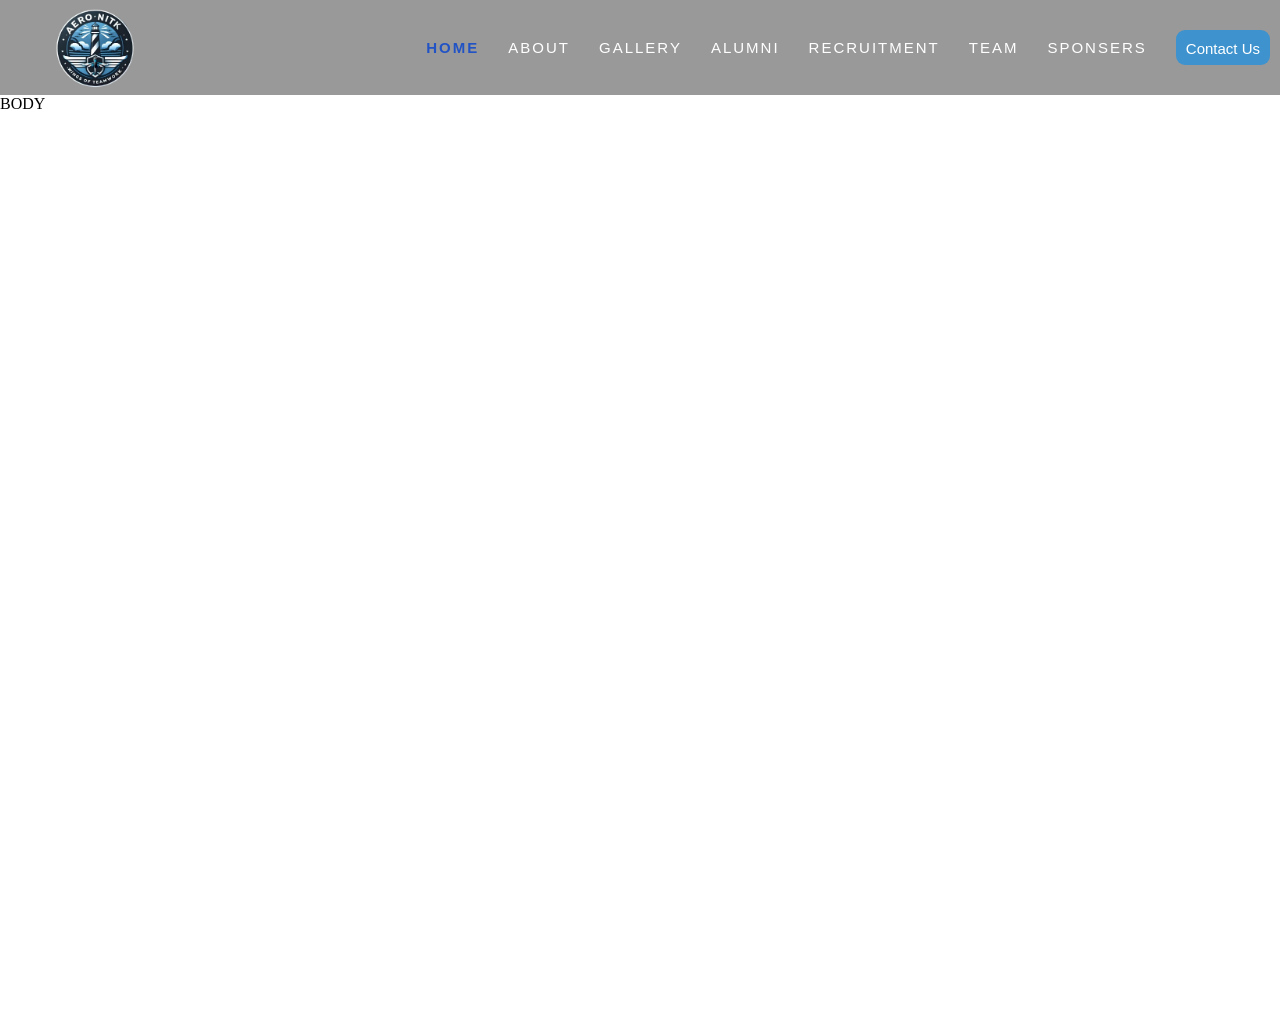
==== aeronitk.html @ bd2fbe49 "Header complete" ====
<!DOCTYPE html>
<html lang="en">
<head>
    <meta charset="UTF-8">
    <meta name="viewport" content="width=device-width, initial-scale=1.0">
    <title>Document</title>
    <link rel="stylesheet" href="CSS/aeronitk.css">
    <link rel="stylesheet" href="CSS/header.css">
</head>
<body>
    <div class="Header">
        <div class="logo"><img class="logoimg" src="Images/Aero_NITK_logo-Bzuru4kK.png" alt="Logo"></div>
        <div class="left-header">
           <a id="home">HOME</a>
           <a id="about">ABOUT</a>
           <a id="gallery">GALLERY</a>
           <a id="alumni">ALUMNI</a>
           <a id="recruitment">RECRUITMENT</a>
           <a id="team">TEAM</a>
           <a>SPONSERS</a>
           <button class="btn">Contact Us</button>
        </div>
    </div>
    BODY
    
</body>
</html>
---- CSS/aeronitk.css ----
body{
    padding-bottom: 900px;
    padding-top: 95px;
    
}
---- CSS/header.css ----
*{
    margin: 0;
    padding: 0;
}
.Header {
    display: flex;
    flex-direction: row;
    align-items: center;
    justify-content: space-between;
    background-color: #0006;
    padding:10px;
    height: 75px;
    position:fixed;
    top:0px;
    left: 0px;
    right: 0px;
}
.left-header{
    display: flex;
    flex-direction: row;
    gap: 29px;
}
.left-header a{
    font-family:sans-serif;
    font-weight: 200;
    color: white;
    letter-spacing: 2px;
    font-size: 15px;
    transition: 0.3s;
    display: flex;
    align-items: center;    
}
.left-header a:hover{
    color: #2253c5;
    
    cursor: pointer;
    
}
.logo{
    width: 100px;
    height: 100px;
    border-radius: 50%;
    margin-left: 30px;
}.logoimg{
    width: 100%;
    height: 100%;
    object-fit: contain;
}
.btn{
    background-color: #3e93ce;
    border: none;
    height: 35px;
    padding: 10px;
    color: white;
    font-size: 15px;
    font-family: sans-serif;
    font-weight: 200;
    border-radius: 9px;
}
.btn:hover{
    background-color: #2253c5;
    cursor: pointer;
}
#home{
    color: #2253c5;
    font: bold;
    font-weight: 600;
}
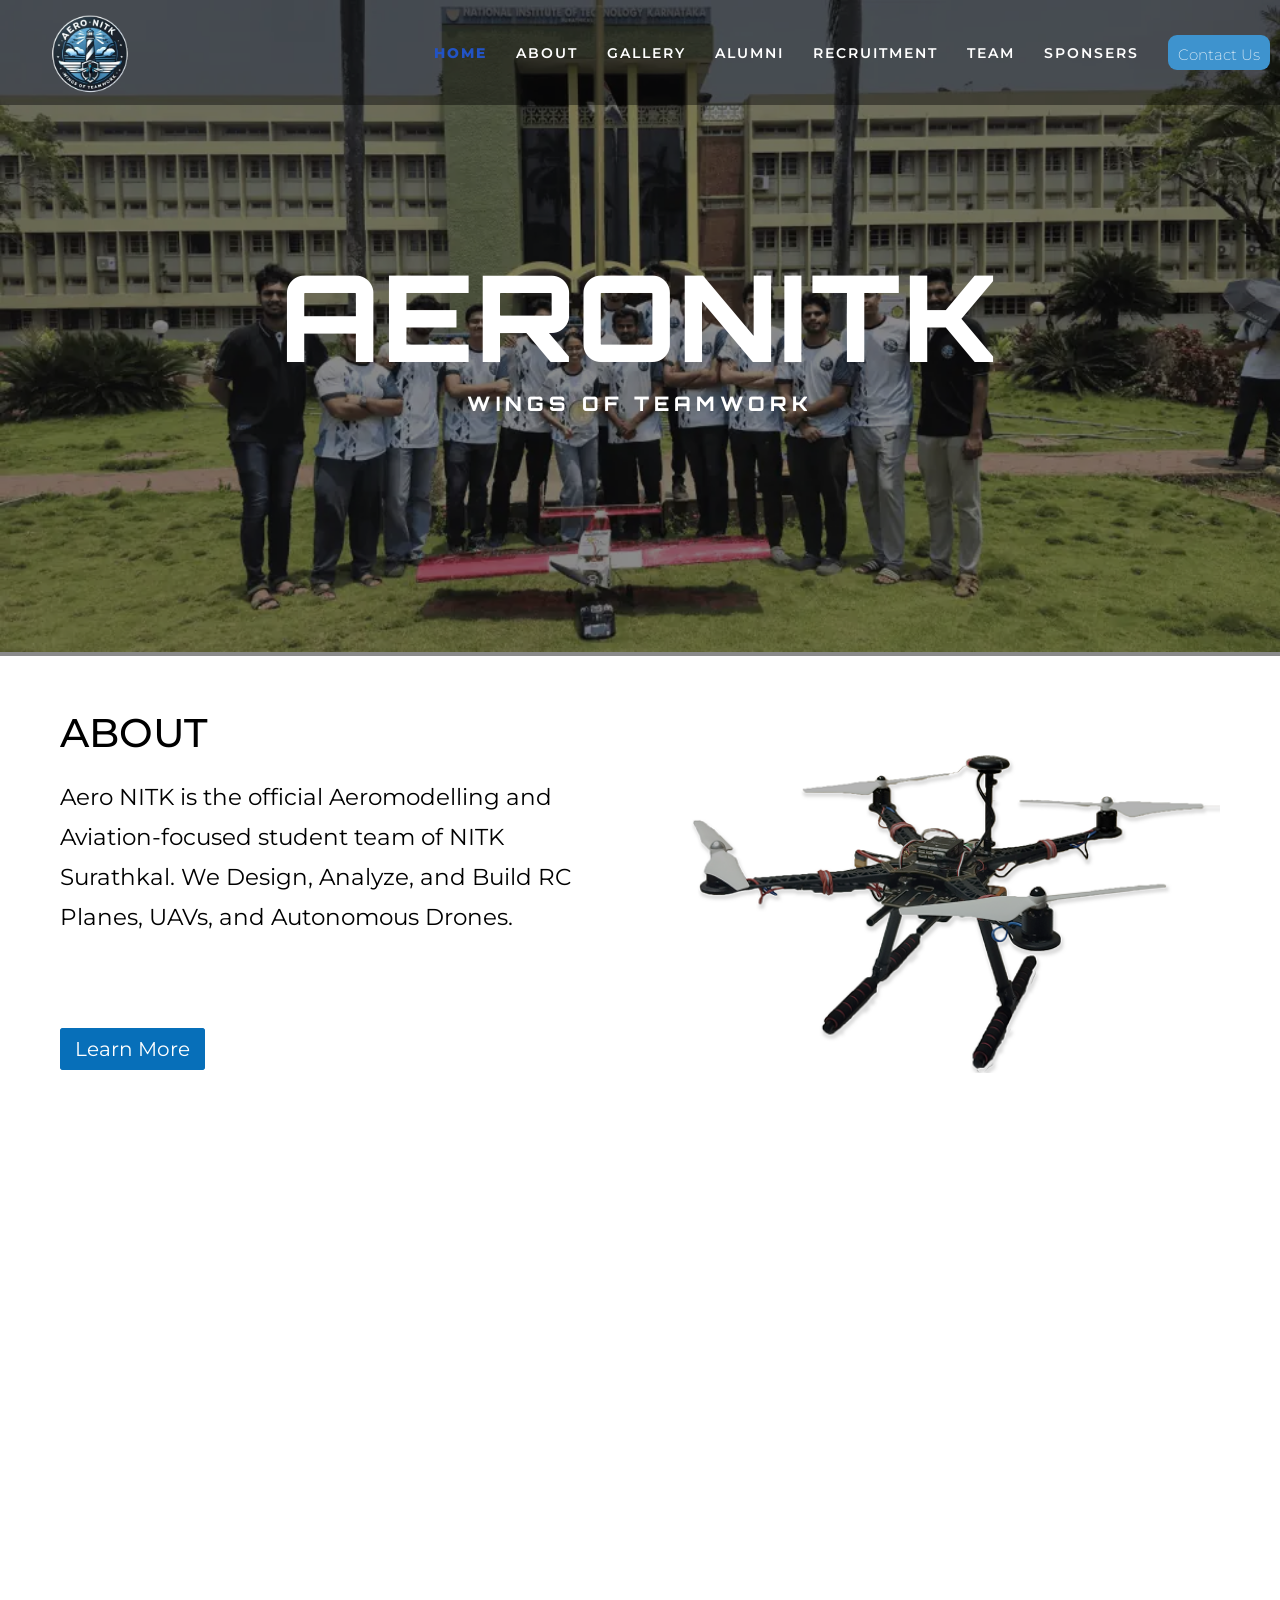
==== commit ece6a7a9: "about section" ====
--- a/aeronitk.html
+++ b/aeronitk.html
@@ -6,6 +6,12 @@
     <title>Document</title>
     <link rel="stylesheet" href="CSS/aeronitk.css">
     <link rel="stylesheet" href="CSS/header.css">
+    <link rel="preconnect" href="https://fonts.googleapis.com">
+    <link rel="preconnect" href="https://fonts.gstatic.com" crossorigin>
+    <link href="https://fonts.googleapis.com/css2?family=Montserrat:ital,wght@0,100..900;1,100..900&display=swap" rel="stylesheet">
+    <link rel="preconnect" href="https://fonts.googleapis.com">
+    <link rel="preconnect" href="https://fonts.gstatic.com" crossorigin>
+    <link href="https://fonts.googleapis.com/css2?family=Montserrat:ital,wght@0,100..900;1,100..900&family=Orbitron:wght@400..900&  display=swap" rel="stylesheet">
 </head>
 <body>
     <div class="Header">
@@ -21,7 +27,21 @@
            <button class="btn">Contact Us</button>
         </div>
     </div>
-    BODY
+    <div class="hero-img-section">
+        <img class="hero-logo" src="Images/hero_background-BqpF_U2i.webp" alt="Hero Logo">
+        <div class="overlay"><div class="hero-Title">AERONITK</div> <div class="hero-subtitle"> WINGS OF TEAMWORK </div></div>
+    </div>
+    <div class="about-section">
+        <div class="about-content">
+            <div class="about-text"><h2>ABOUT </h2>
+            <p>Aero NITK is the official Aeromodelling and Aviation-focused student team of NITK Surathkal. We Design, Analyze, and Build RC Planes, UAVs, and Autonomous Drones.</p>
+            <a class="learn-btn">Learn More</a>
+        </div>
+            <img class="drone-img" src="Images/drone-DxiO29r8.png" alt="Drone Image"> 
+        </div>
+       
+    </div>
+    
     
 </body>
 </html>
--- a/CSS/aeronitk.css
+++ b/CSS/aeronitk.css
@@ -1,5 +1,91 @@
 body{
-    padding-bottom: 900px;
-    padding-top: 95px;
     
+   padding-bottom: 900px; 
+}
+.hero-img-section{
+    position: relative;
+    width: 100%;
+    overflow: hidden;
+   
+
+}
+.hero-logo{
+    width: 100%;
+    
+}
+.overlay{
+    width: 100%;
+    height: 100%;
+    background: rgba(0, 0, 0, 0.458);
+    position: absolute;
+    bottom: 0;
+    top : 0;
+    display:flex;
+    flex-direction: column ;
+    align-items: center;
+    justify-content: center;
+}
+.hero-Title{
+    font-family: 'Orbitron', sans-serif;
+    font-weight: 800;
+    color: white;
+    letter-spacing: 2px;
+    font-size: 120px;
+}
+.hero-subtitle{
+    font-family: 'Orbitron', sans-serif;
+    font-weight: 800;
+    color: white;
+    letter-spacing: 5px;
+    font-size: 20px;
+
+}
+.about-section{
+  font-family: 'montserrat', sans-serif;
+  padding: 40px 60px;
+  display: flex;
+  flex-direction: column;
+}
+.about-content{
+    display: flex;
+    flex-direction: row;
+    gap: 50px;
+    justify-content: space-between;
+    align-items: center;
+}
+.about-content h2{
+    font-size: 40px;
+    font-weight: 500;
+    margin-bottom: 20px;
+    
+    
+}
+.about-content p{
+    max-width: 700px;
+    line-height: 40px;
+    margin-bottom: 100px;
+    font-size:23px
+}
+.drone-img{
+    width: 550px;
+}
+.about-text{
+    flex:1;
+
+}
+.learn-btn{
+    background-color: #076fb9;
+    color: white;
+    padding: 8px 14px;
+    font-size: 20px;
+    border-radius: 3px;
+    transition: 0.3s;
+    border: solid;
+    border-width: 1px;
+    border-color: #076fb9;
+}
+.learn-btn:hover{
+    background-color: #ffffff;
+    cursor: pointer;
+    color: #076fb9;
 }
--- a/CSS/header.css
+++ b/CSS/header.css
@@ -9,26 +9,39 @@
     justify-content: space-between;
     background-color: #0006;
     padding:10px;
-    height: 75px;
+    height: 85px;
     position:fixed;
     top:0px;
     left: 0px;
     right: 0px;
+    z-index: 100;
 }
 .left-header{
     display: flex;
     flex-direction: row;
     gap: 29px;
 }
-.left-header a{
-    font-family:sans-serif;
-    font-weight: 200;
+.left-header a {
+    font-family:'montserrat', sans-serif;
+    font-weight: 600;
     color: white;
     letter-spacing: 2px;
-    font-size: 15px;
+    font-size: 14px;
     transition: 0.3s;
     display: flex;
     align-items: center;    
+}
+.left-header button{
+    background-color: #3e93ce;
+    border: none;
+    height: 35px;
+    padding: 10px;
+    color: white;
+    font-size: 15px;
+    font-family: 'montserrat', sans-serif;
+    font-weight: 200;
+    border-radius: 9px;
+
 }
 .left-header a:hover{
     color: #2253c5;
@@ -37,14 +50,15 @@
     
 }
 .logo{
-    width: 100px;
-    height: 100px;
+    width: 90px;
+    height: 90px;
     border-radius: 50%;
     margin-left: 30px;
 }.logoimg{
     width: 100%;
     height: 100%;
-    object-fit: contain;
+    object-fit:COVER     ;
+    cursor: pointer;
 }
 .btn{
     background-color: #3e93ce;
@@ -53,9 +67,10 @@
     padding: 10px;
     color: white;
     font-size: 15px;
-    font-family: sans-serif;
+    font-family: 'montserrat', sans-serif;
     font-weight: 200;
     border-radius: 9px;
+    padding-bottom:19px ;
 }
 .btn:hover{
     background-color: #2253c5;
@@ -64,5 +79,5 @@
 #home{
     color: #2253c5;
     font: bold;
-    font-weight: 600;
+    font-weight: 800;
 }
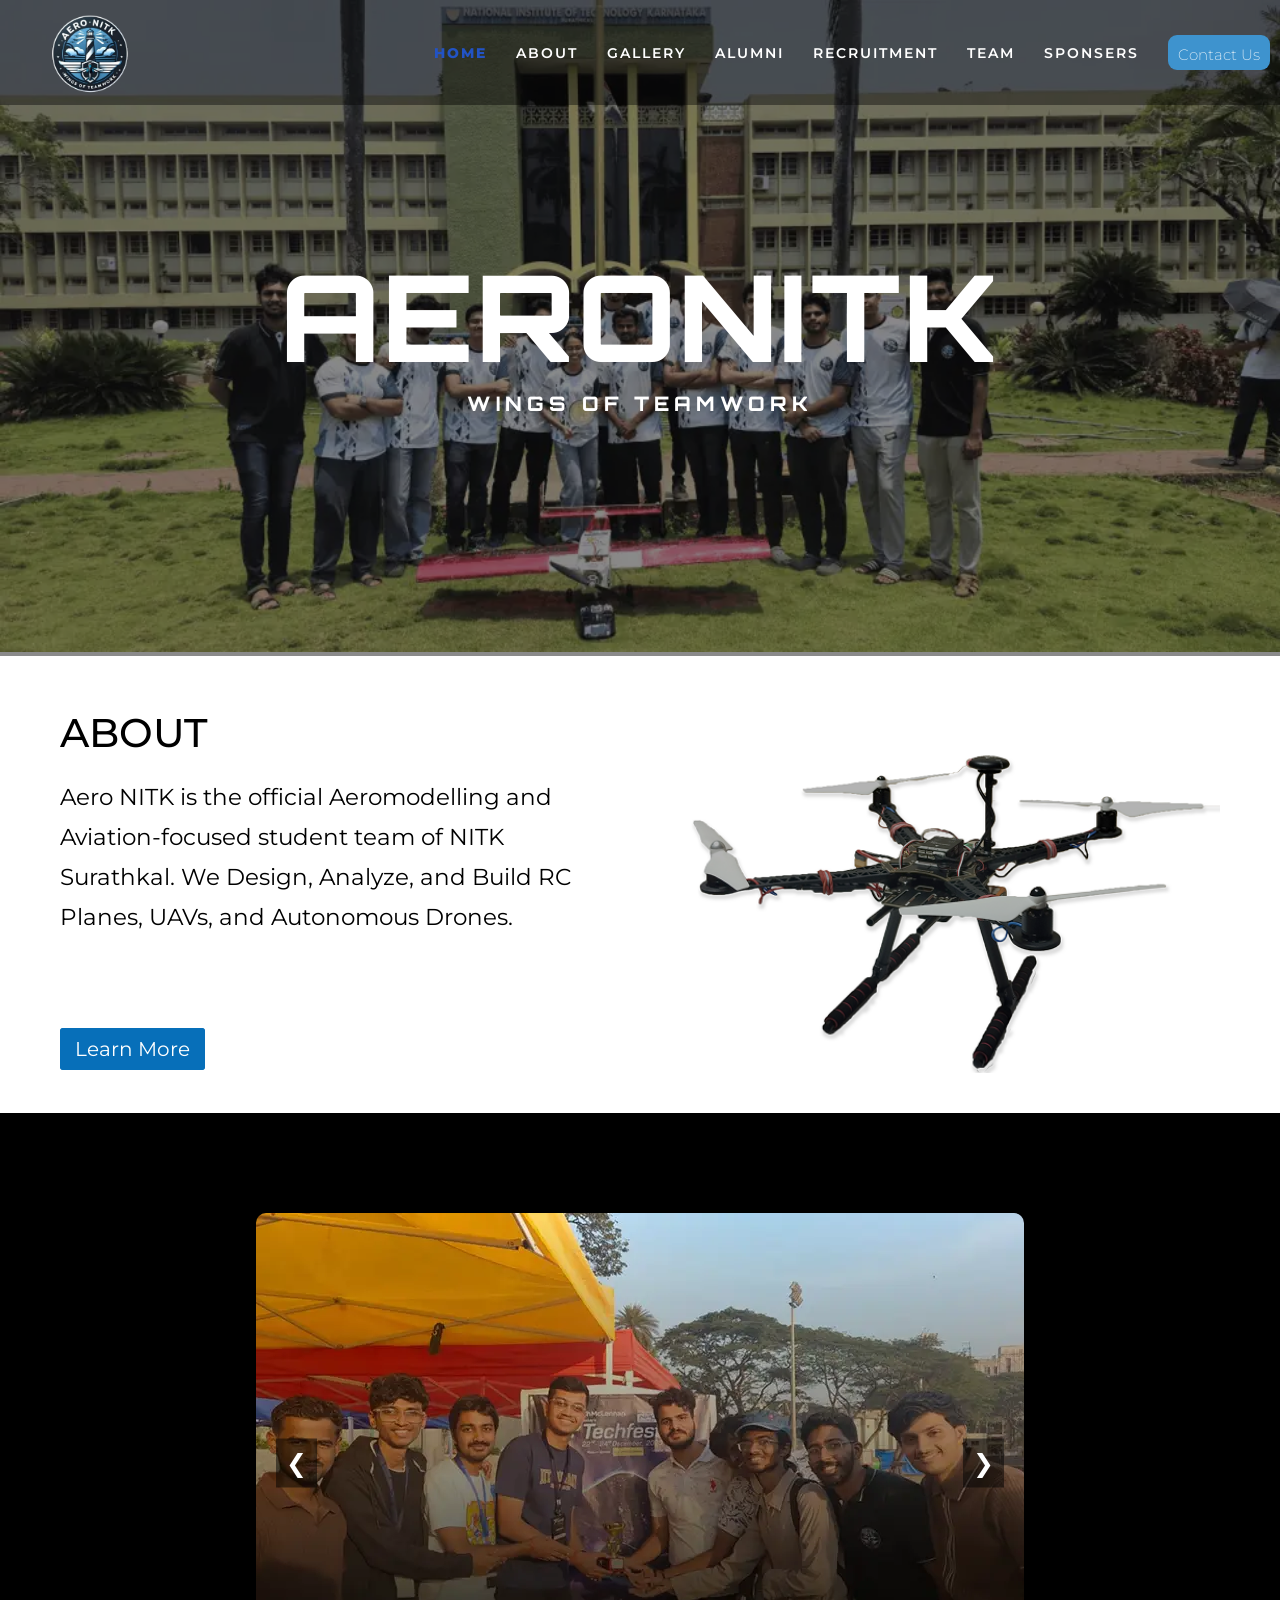
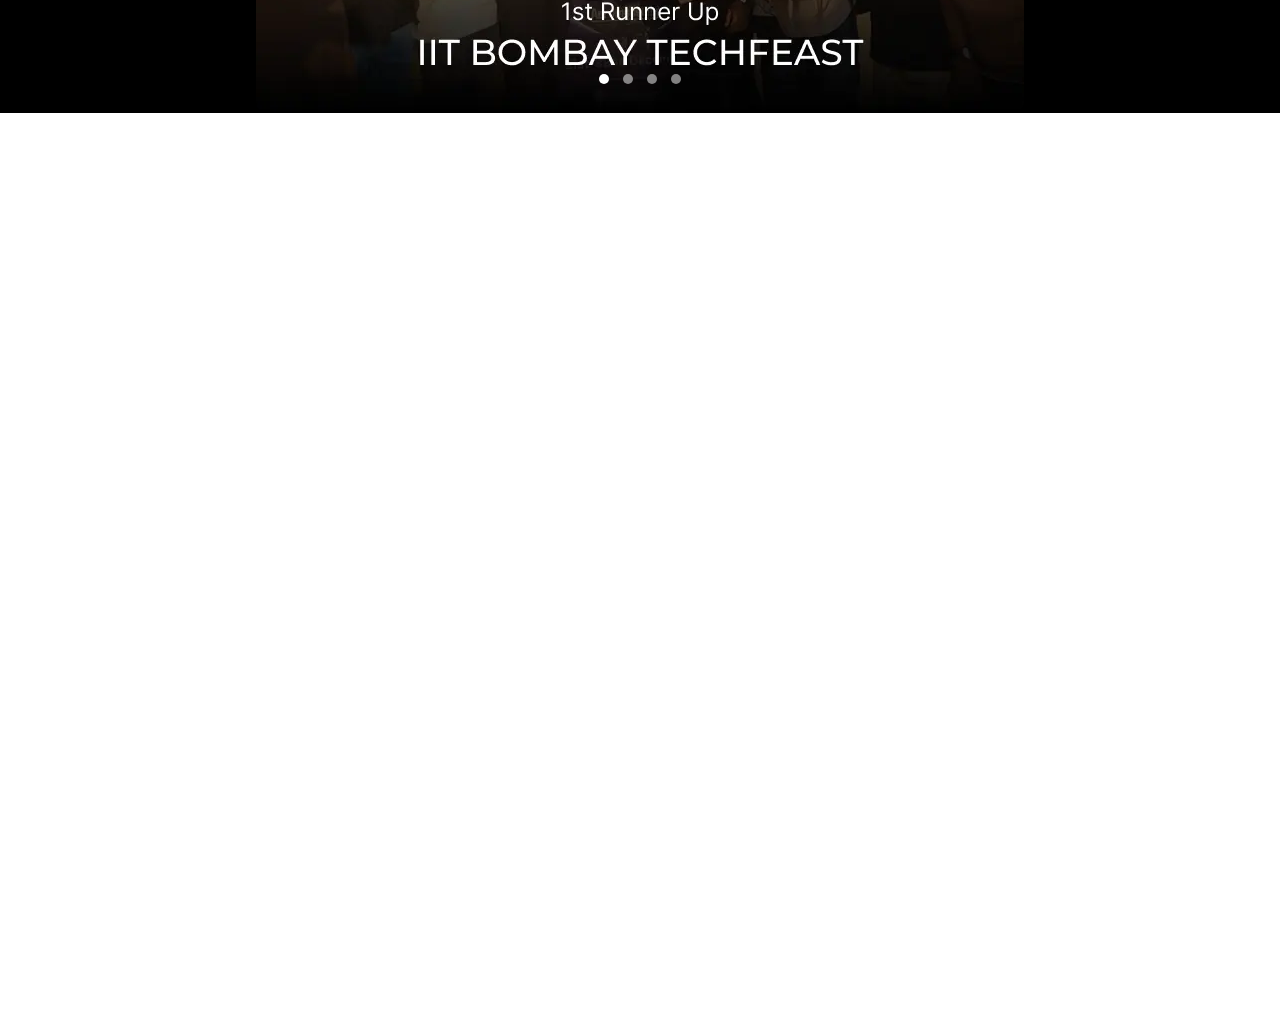
==== commit 17a84bba: "set up slider" ====
--- a/aeronitk.html
+++ b/aeronitk.html
@@ -41,7 +41,29 @@
         </div>
        
     </div>
-    
+    <div class="slider-flex-box">
+    <div class="slider">
+
+  <img class="slide active" src="Images/Achievements_1-vYV1T0-r.webp">
+  <img class="slide" src="Images/Achievements_2-BEY4sO6G.webp">
+  <img class="slide" src="Images/Achievements_3-DY_Y8LLL.webp">
+  <img class="slide" src="Images/Achievements_4-ChOLmirB.webp">
+
+
+
+  <button class="prev">&#10094;</button>
+  <button class="next">&#10095;</button>
+
+  <div class="dots">
+      <span class="dot active"></span>
+      <span class="dot"></span>
+      <span class="dot"></span>
+      <span class="dot"></span>
+  </div>
+
+</div>
+    </div>
     
 </body>
+<script src="JS/aeronitk.js"></script>
 </html>
--- a/CSS/aeronitk.css
+++ b/CSS/aeronitk.css
@@ -88,4 +88,69 @@
     background-color: #ffffff;
     cursor: pointer;
     color: #076fb9;
+}
+.slider{
+    position: relative;
+    width: 60%;
+    height: 500px;
+    margin: auto;
+    overflow: hidden;
+    border-radius: 10px;
+    background: black;
+    display: inline-block;
+}
+
+.slide{
+    width: 100%;
+    height: 100%;
+    object-fit: cover;
+    position: absolute;
+    opacity: 0;
+    transition: opacity 0.5s;
+}
+
+.slide.active{
+    opacity: 1;
+}
+.prev, .next{
+    position: absolute;
+    top: 50%;
+    transform: translateY(-50%);
+    background: rgba(0,0,0,0.5);
+    border: none;
+    color: white;
+    font-size: 25px;
+    padding: 10px;
+    cursor: pointer;
+}
+
+.prev{ left: 20px; }
+.next{ right: 20px; }
+
+.dots{
+    position: absolute;
+    bottom: 20px;
+    width: 100%;
+    text-align: center;
+}
+
+.dot{
+    height: 10px;
+    width: 10px;
+    margin: 5px;
+    background: white;
+    display: inline-block;
+    border-radius: 50%;
+    opacity: 0.5;
+}
+
+.dot.active{
+    opacity: 1;
+}
+.slider-flex-box{
+    display:flex;
+    justify-content: center;
+    align-items:center;
+    background-color:black;
+    padding-top :100px
 }
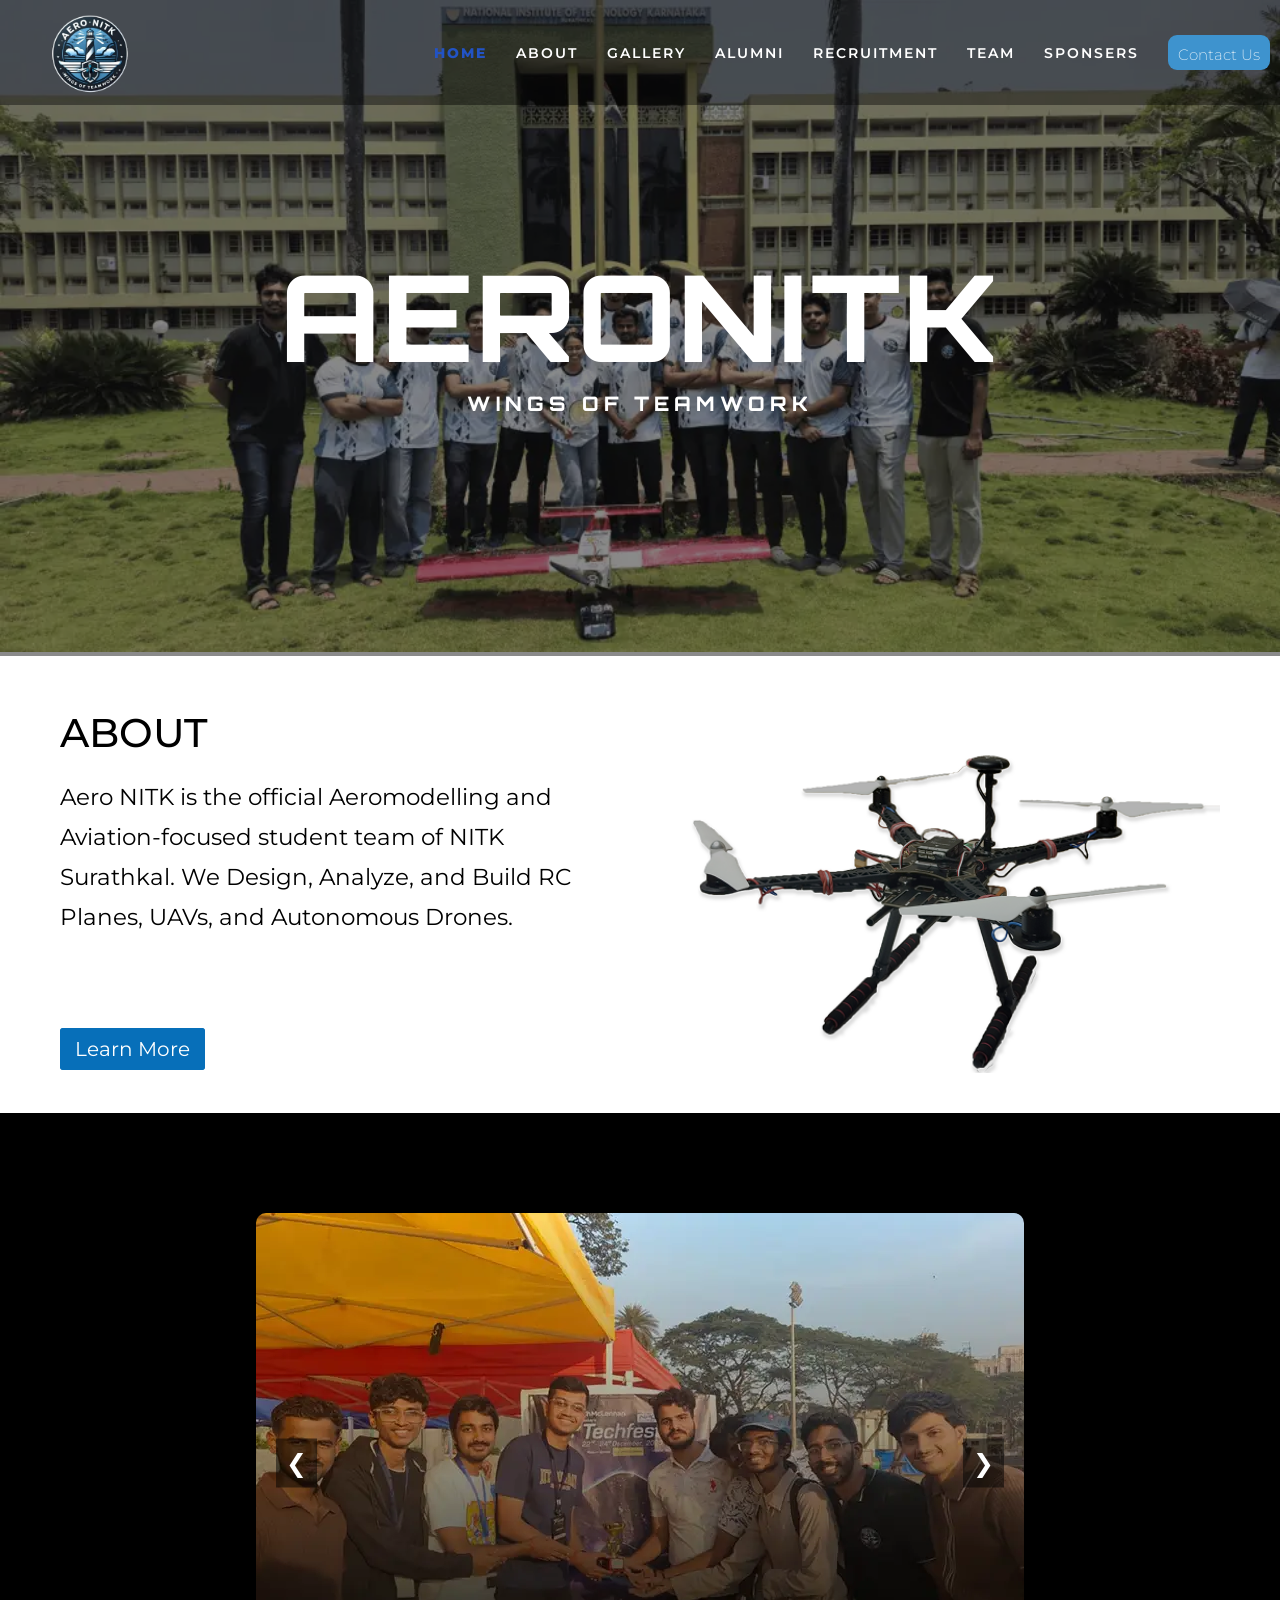
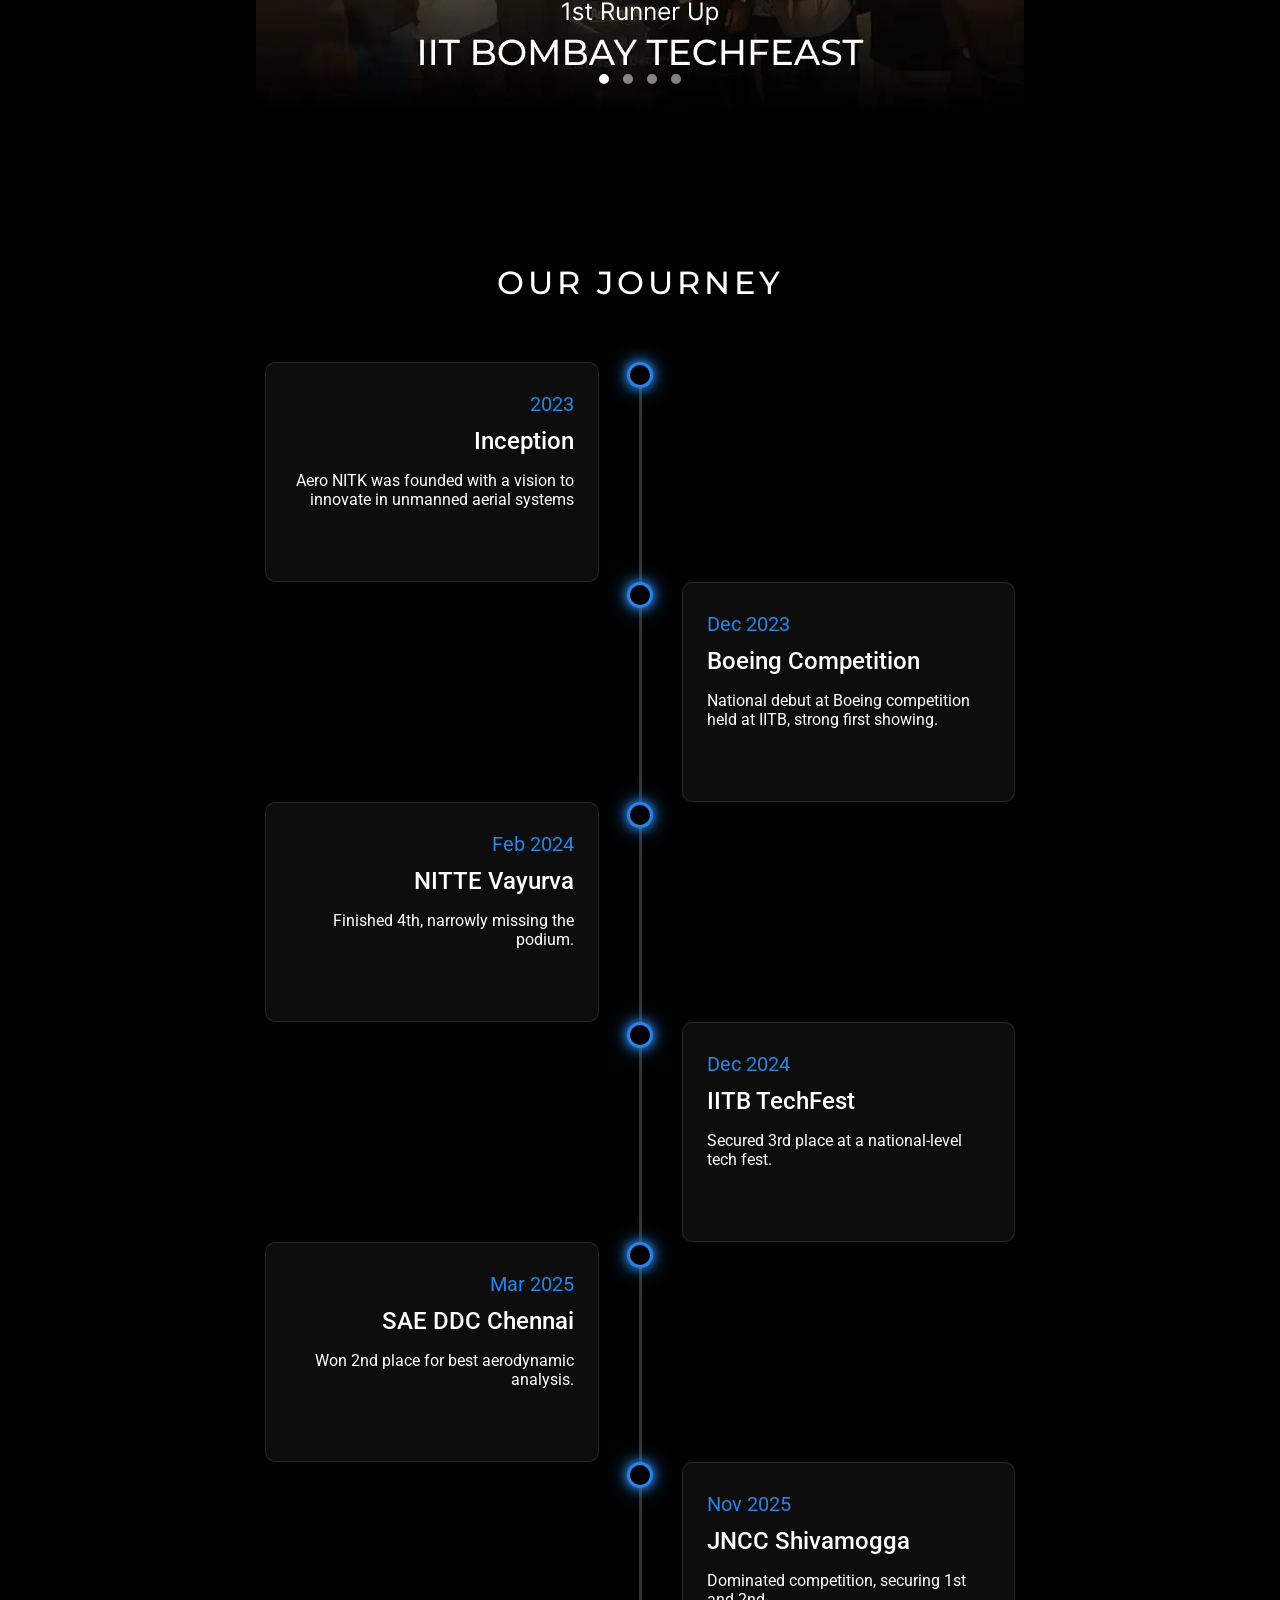
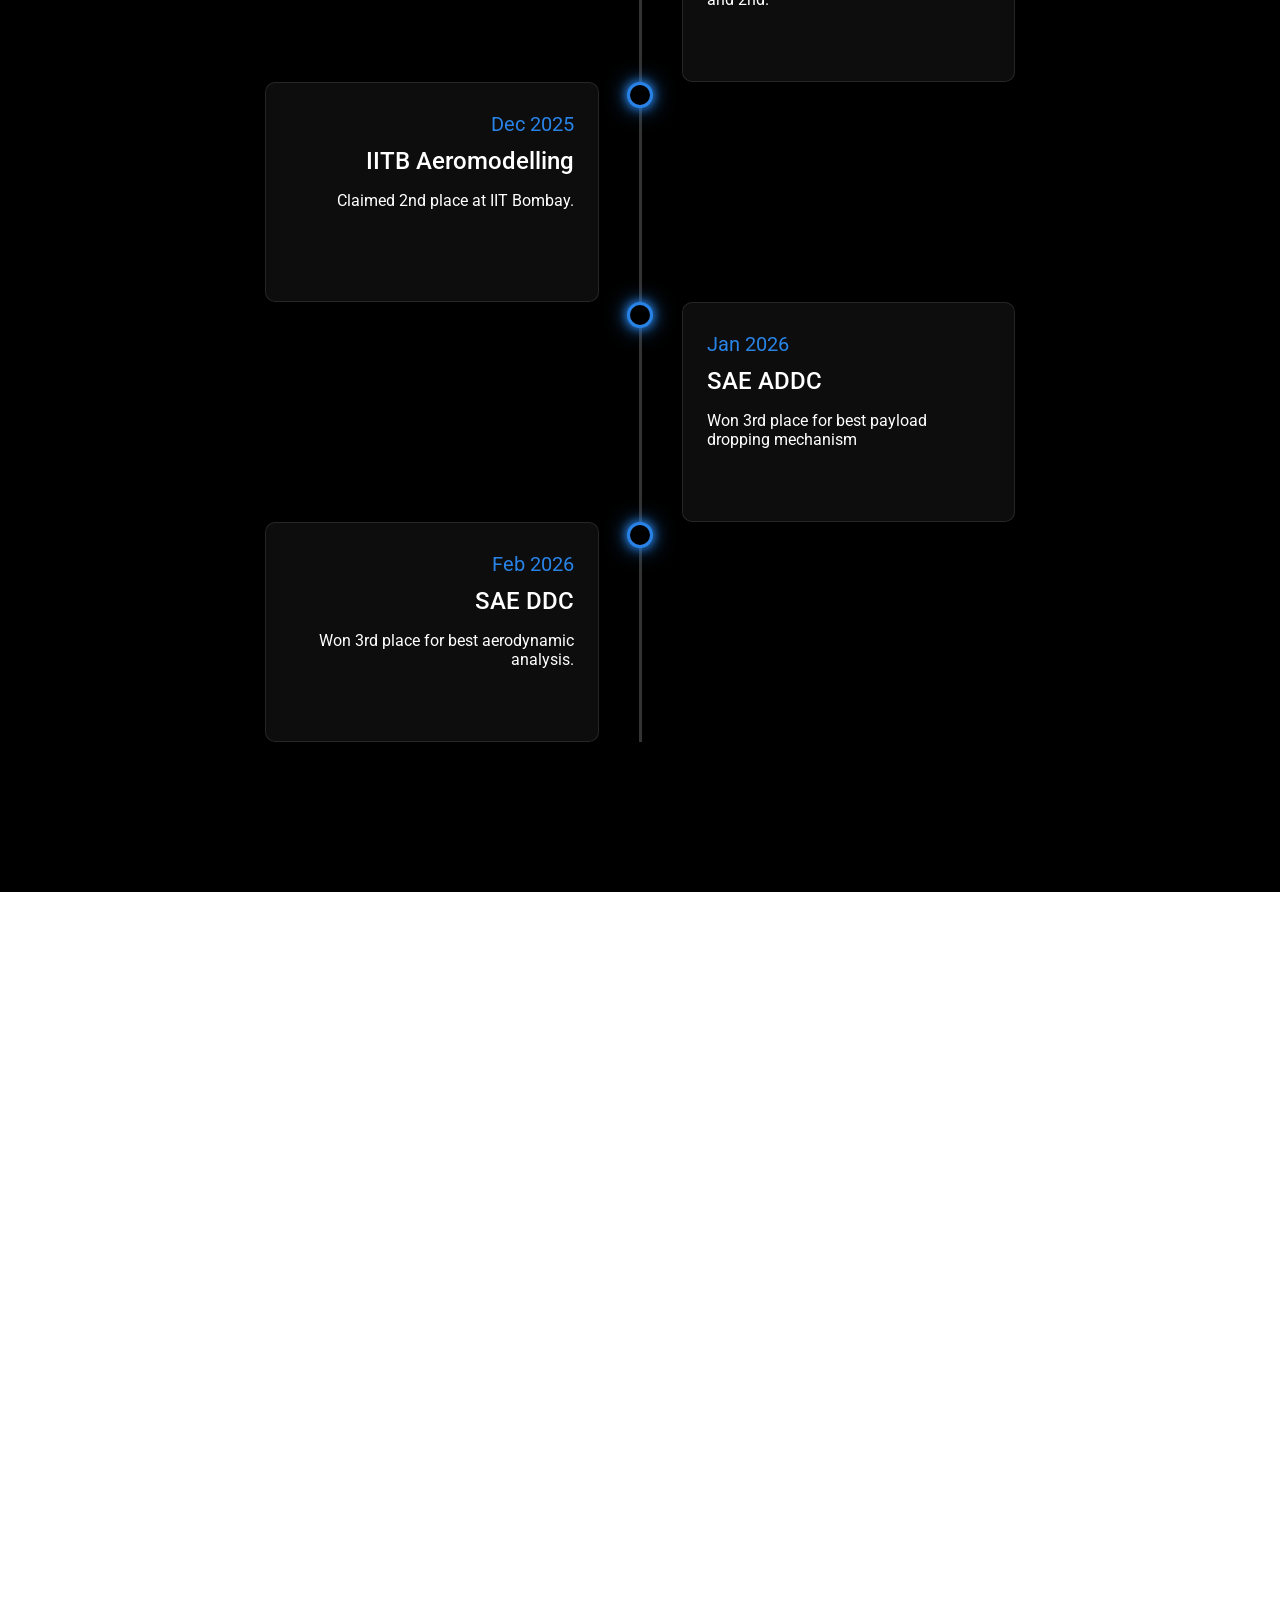
==== commit 9927c567: "complete timeline" ====
--- a/aeronitk.html
+++ b/aeronitk.html
@@ -12,6 +12,10 @@
     <link rel="preconnect" href="https://fonts.googleapis.com">
     <link rel="preconnect" href="https://fonts.gstatic.com" crossorigin>
     <link href="https://fonts.googleapis.com/css2?family=Montserrat:ital,wght@0,100..900;1,100..900&family=Orbitron:wght@400..900&  display=swap" rel="stylesheet">
+    <link rel="stylesheet" href="CSS/timeline.css">
+    <link rel="preconnect" href="https://fonts.googleapis.com">
+<link rel="preconnect" href="https://fonts.gstatic.com" crossorigin>
+<link href="https://fonts.googleapis.com/css2?family=Montserrat:ital,wght@0,100..900;1,100..900&family=Orbitron:wght@400..900&family=Roboto:ital,wght@0,100..900;1,100..900&display=swap" rel="stylesheet">
 </head>
 <body>
     <div class="Header">
@@ -63,6 +67,125 @@
 
 </div>
     </div>
+    <div class=timeline>
+        <h2 class="timeline-header">OUR JOURNEY</h2>
+        <div class="timeline-grid">
+            <div class="timeline-component" style="text-align: right;">
+               <p><div class="timeline-year">2023</div>
+                <h3 class="timeline-title">Inception</h3>
+                <span class="timeline-description">Aero NITK was founded with a vision to innovate in unmanned aerial systems</span></p>
+            </div>
+            <div class="component-middle">
+                <div class="timeline-point"></div>
+
+            </div>
+            <div class="component-empty"></div>
+
+
+
+            <div class="component-empty"></div> 
+            <div class="component-middle">
+                <div class="timeline-point"></div>
+               
+            </div>
+           <div class="timeline-component">
+               <p><span class="timeline-year">Dec 2023</span>
+               <h3 class="timeline-title">Boeing Competition</h3>
+                <span class="timeline-description">National debut at Boeing competition held at IITB, strong first showing.</span></p>
+            </div>
+
+            <div class="timeline-component" style="text-align: right;">
+               <p><div class="timeline-year">Feb 2024</div>
+                <h3 class="timeline-title">NITTE Vayurva</h3>
+                <span class="timeline-description">Finished 4th, narrowly missing the podium.</span></p>
+            </div>
+            <div class="component-middle">
+                <div class="timeline-point"></div>
+
+            </div>
+            <div class="component-empty"></div>
+
+
+
+            <div class="component-empty"></div> 
+            <div class="component-middle">
+                <div class="timeline-point"></div>
+               
+            </div>
+           <div class="timeline-component">
+            <p><span class="timeline-year">Dec 2024</span>
+               <h3 class="timeline-title">IITB TechFest</h3>
+                <span class="timeline-description">Secured 3rd place at a national-level tech fest.</span></p>
+            </div>
+
+            <div class="timeline-component" style="text-align: right;">
+               <p><div class="timeline-year">Mar 2025</div>
+                <h3 class="timeline-title">SAE DDC Chennai</h3>
+                <span class="timeline-description">Won 2nd place for best aerodynamic analysis.</span></p>
+            </div>
+            <div class="component-middle">
+                <div class="timeline-point"></div>
+
+            </div>
+            <div class="component-empty"></div>
+
+
+
+            <div class="component-empty"></div> 
+            <div class="component-middle">
+                <div class="timeline-point"></div>
+               
+            </div>
+           <div class="timeline-component">
+               <p><span class="timeline-year">Nov 2025</span>
+               <h3 class="timeline-title">JNCC Shivamogga</h3>
+                <span class="timeline-description">Dominated competition, securing 1st and 2nd.</span></p>
+            </div>
+
+            <div class="timeline-component" style="text-align: right;">
+               <p><div class="timeline-year">Dec 2025</div>
+                <h3 class="timeline-title">IITB Aeromodelling</h3>
+                <span class="timeline-description">Claimed 2nd place at IIT Bombay.</span></p>
+            </div>
+            <div class="component-middle">
+                <div class="timeline-point"></div>
+
+            </div>
+            <div class="component-empty"></div>
+
+
+
+            <div class="component-empty"></div> 
+            <div class="component-middle">
+                <div class="timeline-point"></div>
+               
+            </div>
+           <div class="timeline-component">
+               <p><span class="timeline-year">Jan 2026</span>
+               <h3 class="timeline-title">SAE ADDC</h3>
+                <span class="timeline-description">Won 3rd place for best payload dropping mechanism</span></p>
+            </div>
+
+             <div class="timeline-component" style="text-align: right;">
+               <p><div class="timeline-year">Feb 2026</div>
+                <h3 class="timeline-title">SAE DDC</h3>
+                <span class="timeline-description">Won 3rd place for best aerodynamic analysis.</span></p>
+            </div>
+            <div class="component-middle">
+                <div class="timeline-point"></div>
+
+            </div>
+            <div class="component-empty"></div>
+
+            </div>
+            
+
+        </div>
+    </div>
+
+
+
+    
     
 </body>
 <script src="JS/aeronitk.js"></script>
--- a/CSS/aeronitk.css
+++ b/CSS/aeronitk.css
@@ -153,4 +153,59 @@
     align-items:center;
     background-color:black;
     padding-top :100px
-}+}
+.timeline-header {
+    text-align: center;
+    font-size: 32px;
+    font-family: 'Montserrat', sans-serif;
+    font-weight: 500;
+    margin-bottom: 60px;
+    color: rgb(255, 255, 255);
+    text-transform: uppercase;
+    letter-spacing: 4px;
+    position: relative;
+    z-index: 2;
+}
+.timeline{
+    background-color: black;
+    padding-top: 150px;
+    padding-bottom: 150px;
+}
+.timeline-grid{
+    background-color: black;
+    margin :auto;
+    max-width: 750px;
+    display: grid;
+    grid-template-columns: 1fr 3px 1fr;
+    color:white;
+    font-family: 'Roboto', sans-serif;
+    column-gap: 40px;
+
+}
+.component-middle{
+    background:#fff3;
+    position: relative;
+}
+
+.timeline-point {
+top:0;
+left:50%;
+transform: translateX(-50%);
+position: absolute;
+width: 20px;
+height: 20px;
+border-radius: 50%;
+background-color: rgb(0, 0, 0);
+border:solid;
+border-color:#2983e6;
+box-shadow: 0 0 10px #2983e6, 0 0 20px #2983e6;
+}
+.timeline-component{
+    height: 170px;
+    padding:1.5em;
+    background:#ffffff0d;
+    border-radius: 10px;
+    border:solid;
+    border-color:rgba(255, 255, 255, .1);
+    border-width: 1px;
+}
--- a/CSS/timeline.css
+++ b/CSS/timeline.css
@@ -0,0 +1,17 @@
+.timeline-year{
+    font-family: Roboto, sans-serif;
+    color: #2983e6;
+    text-align: right;
+    font-size:20px;
+    font-weight: 400;
+    size: 32px;
+    line-height: 35px;
+}
+.timeline-title{
+   
+    color: #ffffff;
+    font-size: 24px;
+    font-weight: 500;
+    margin-top: 5px;
+    margin-bottom: 16px;
+}
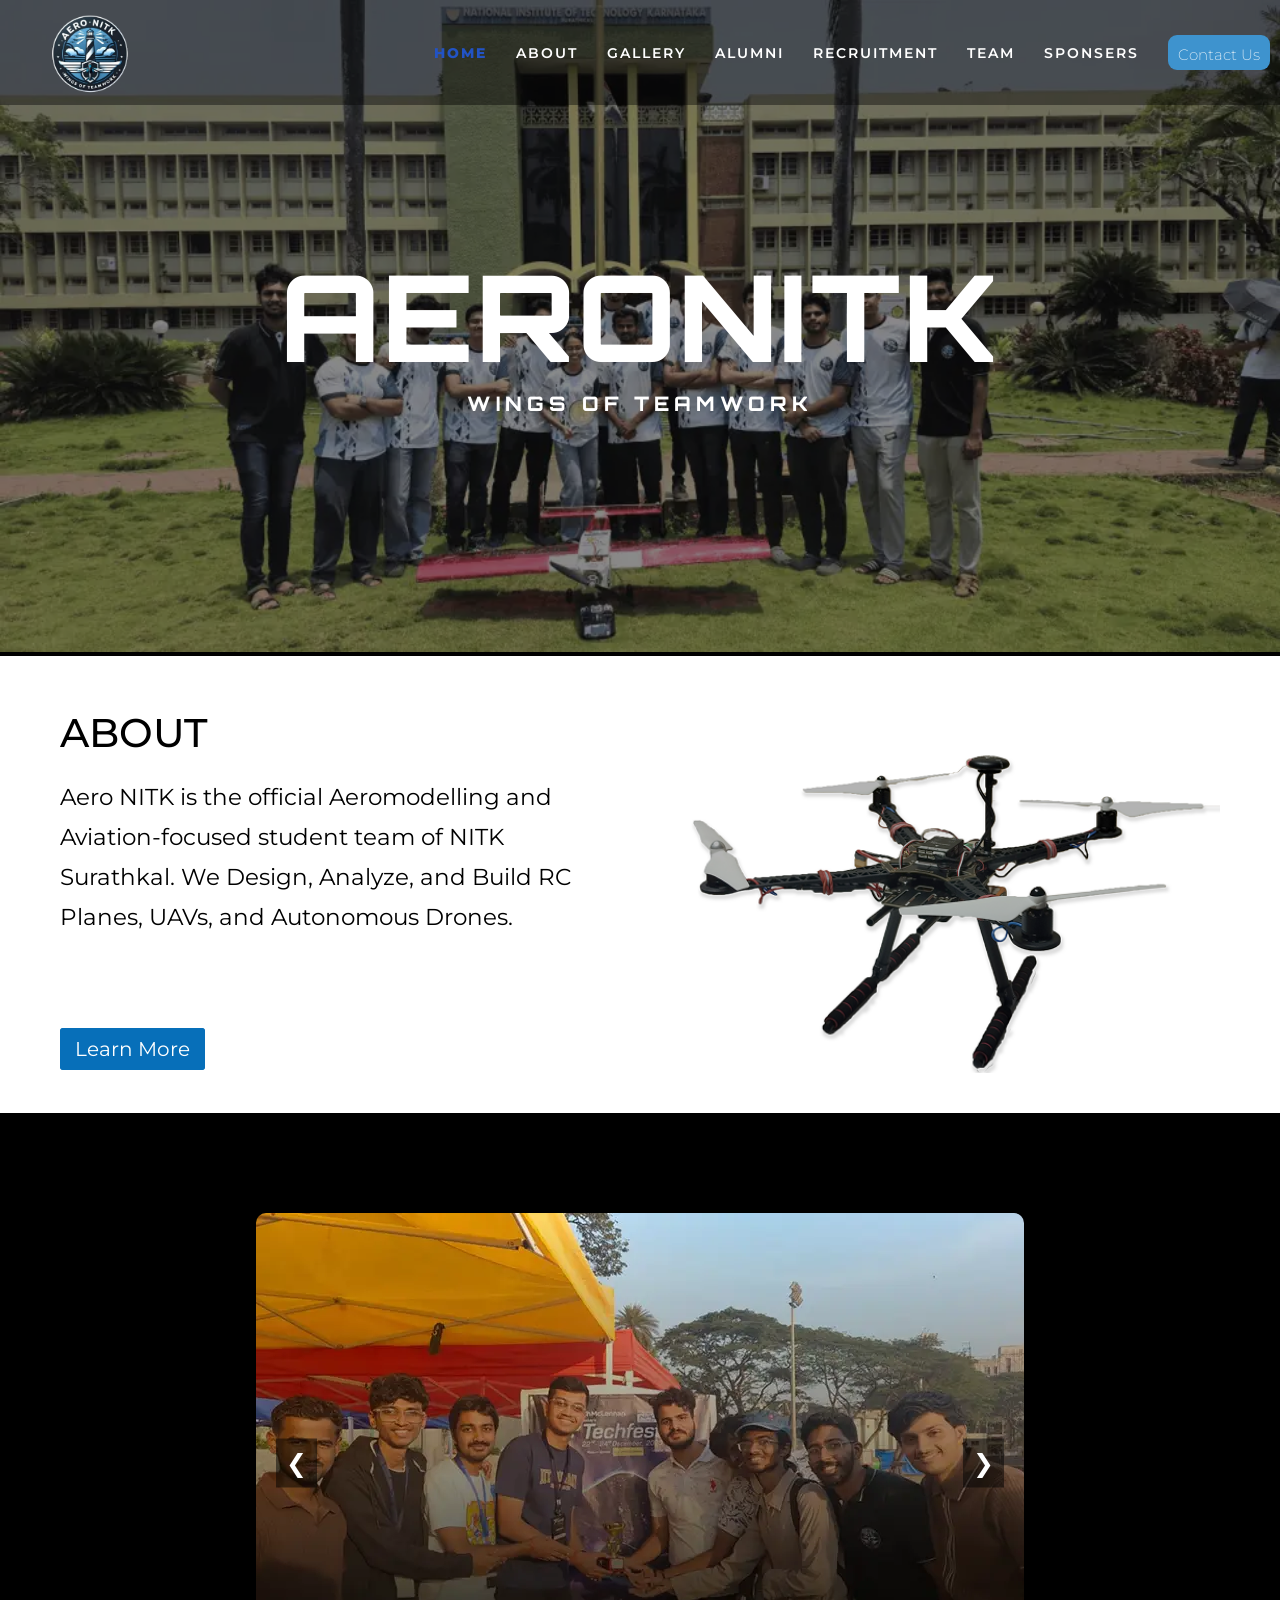
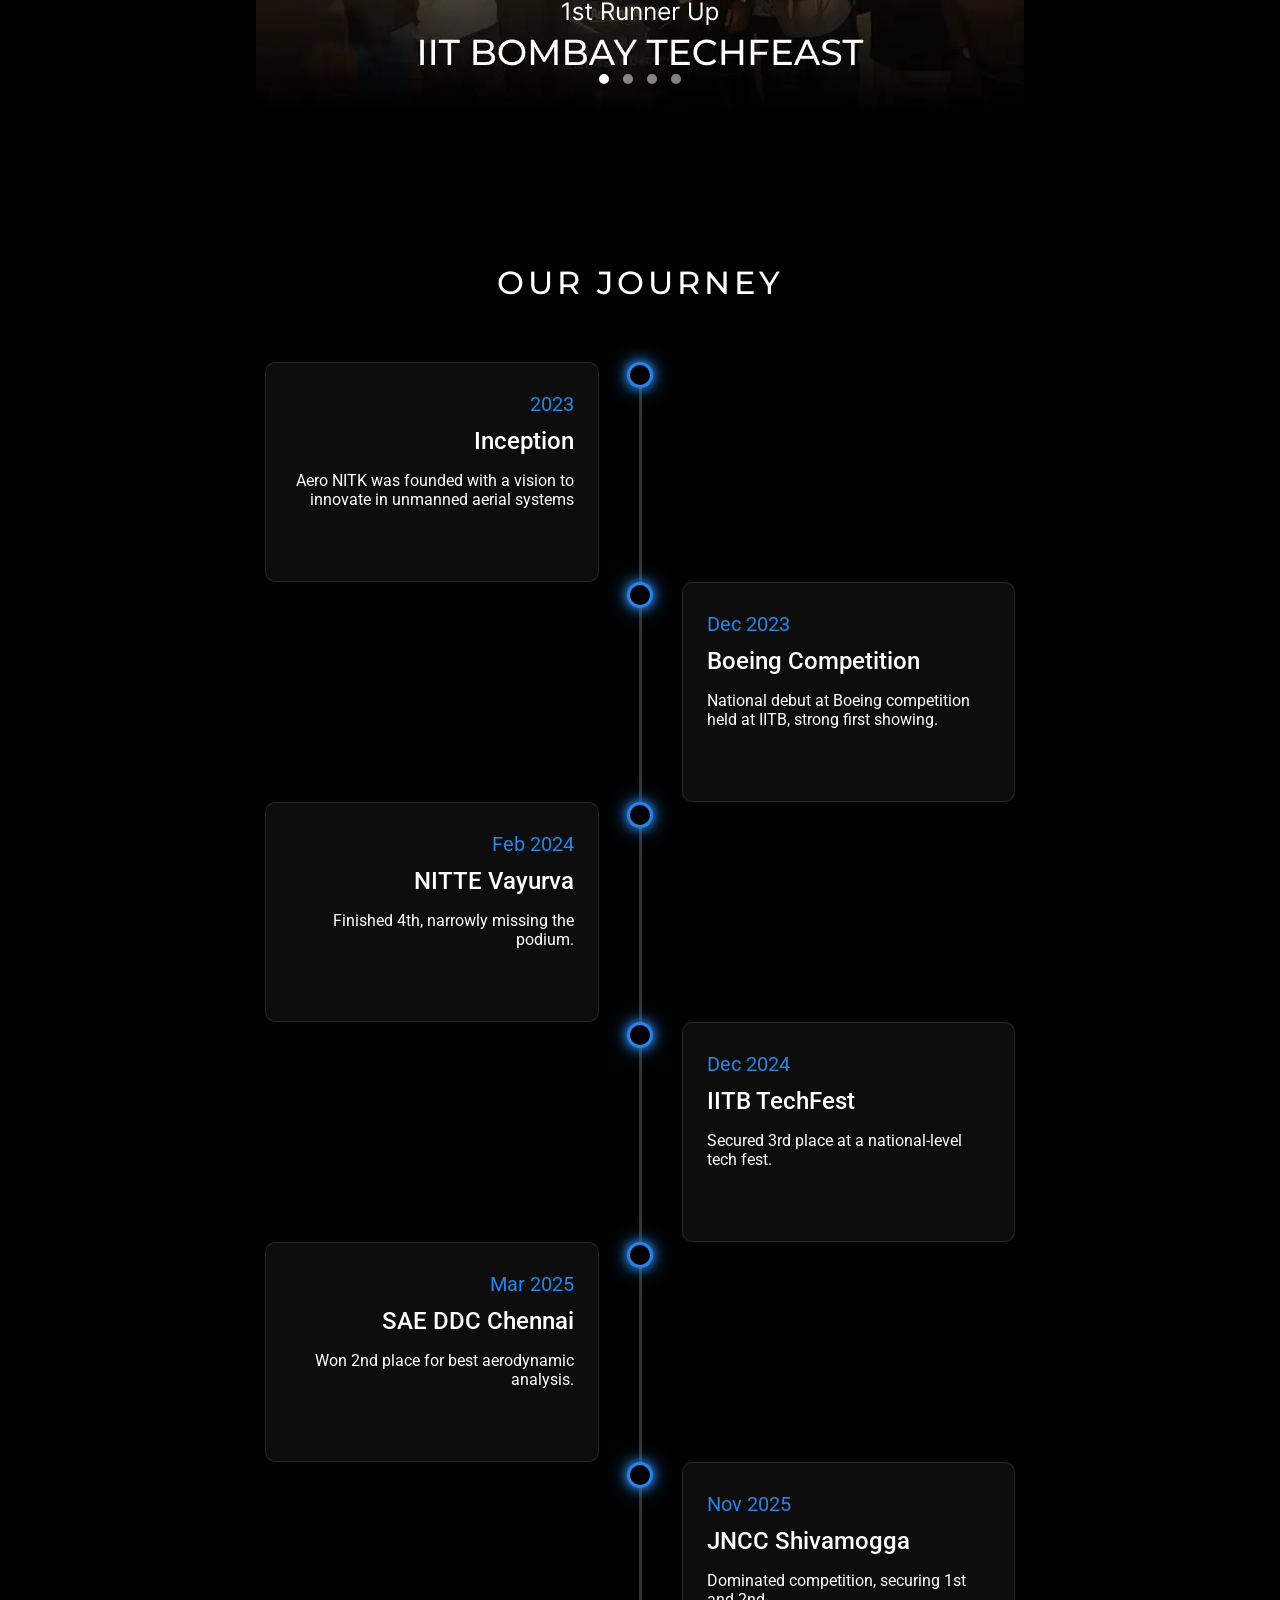
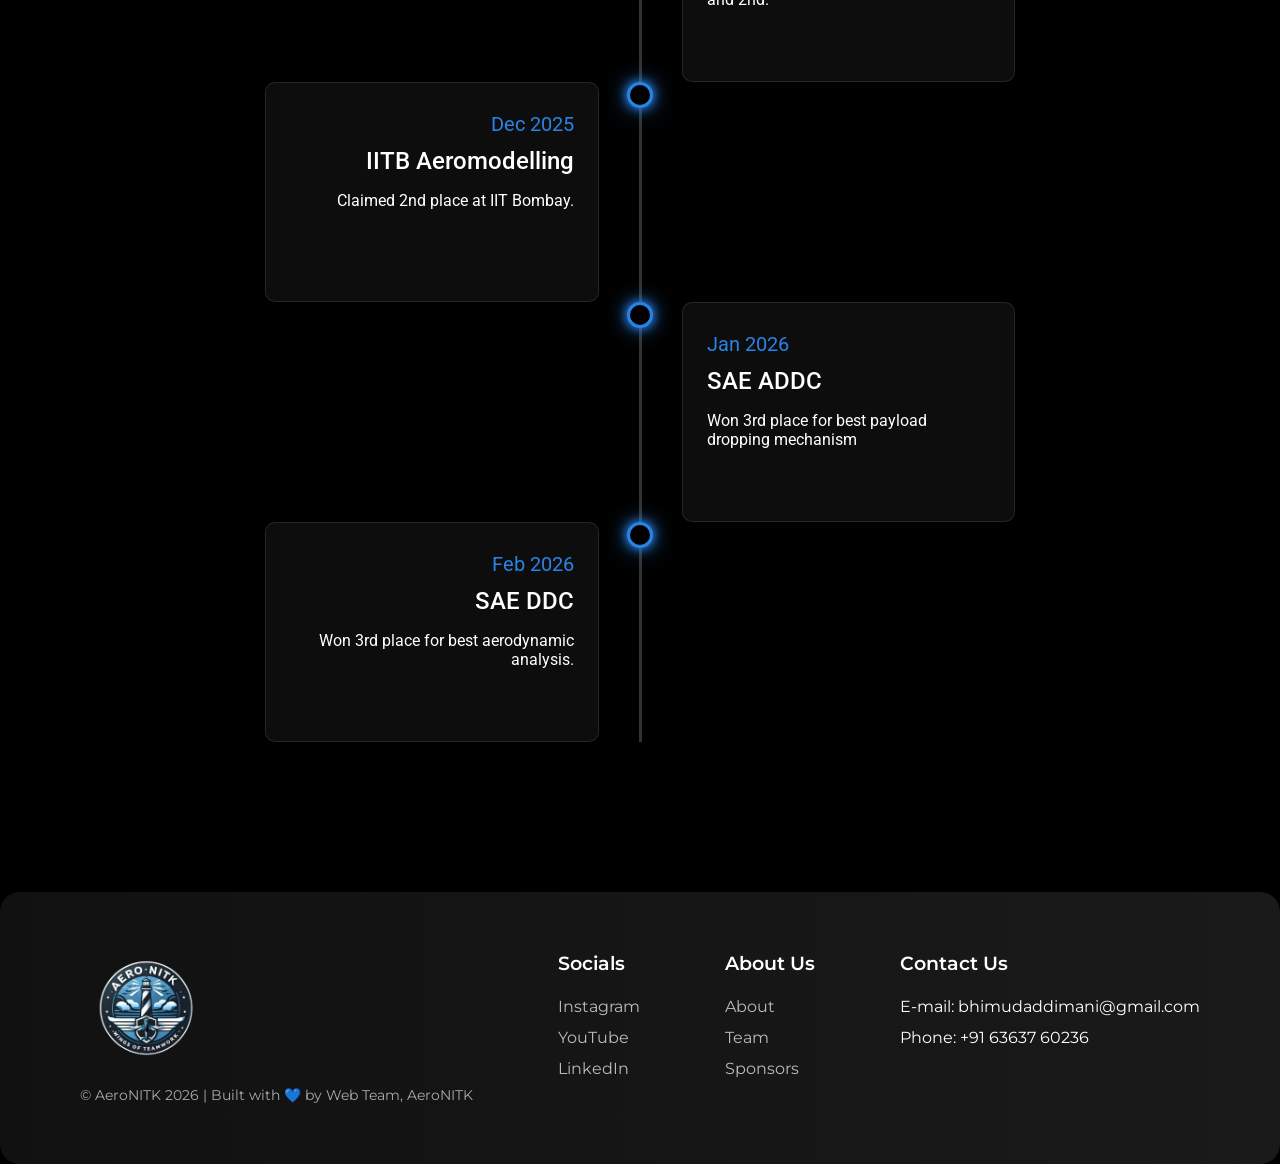
==== commit 417ef0e6: "add footer and media queries" ====
--- a/aeronitk.html
+++ b/aeronitk.html
@@ -16,6 +16,7 @@
     <link rel="preconnect" href="https://fonts.googleapis.com">
 <link rel="preconnect" href="https://fonts.gstatic.com" crossorigin>
 <link href="https://fonts.googleapis.com/css2?family=Montserrat:ital,wght@0,100..900;1,100..900&family=Orbitron:wght@400..900&family=Roboto:ital,wght@0,100..900;1,100..900&display=swap" rel="stylesheet">
+<link rel="stylesheet" href="CSS/footer.css">
 </head>
 <body>
     <div class="Header">
@@ -185,7 +186,38 @@
 
 
 
-    
+    <footer class="footer">
+
+  <div class="footer-container">
+
+    <div class="footer-logo">
+      <img src="Images/Aero_NITK_logo-Bzuru4kK.png" alt="AeroNITK logo">
+      <p>© AeroNITK 2026 | Built with 💙 by Web Team, AeroNITK</p>
+    </div>
+
+    <div class="footer-links">
+      <h3>Socials</h3>
+      <a href="#">Instagram</a>
+      <a href="#">YouTube</a>
+      <a href="#">LinkedIn</a>
+    </div>
+
+    <div class="footer-links">
+      <h3>About Us</h3>
+      <a href="#">About</a>
+      <a href="#">Team</a>
+      <a href="#">Sponsors</a>
+    </div>
+
+    <div class="footer-links">
+      <h3>Contact Us</h3>
+      <p>E-mail: bhimudaddimani@gmail.com</p>
+      <p>Phone: +91 63637 60236</p>
+    </div>
+
+  </div>
+
+</footer>
     
 </body>
 <script src="JS/aeronitk.js"></script>
--- a/CSS/aeronitk.css
+++ b/CSS/aeronitk.css
@@ -1,6 +1,6 @@
 body{
     
-   padding-bottom: 900px; 
+   background-color: black;
 }
 .hero-img-section{
     position: relative;
@@ -45,6 +45,7 @@
   padding: 40px 60px;
   display: flex;
   flex-direction: column;
+  background-color: white;
 }
 .about-content{
     display: flex;
@@ -154,58 +155,98 @@
     background-color:black;
     padding-top :100px
 }
-.timeline-header {
-    text-align: center;
-    font-size: 32px;
-    font-family: 'Montserrat', sans-serif;
-    font-weight: 500;
-    margin-bottom: 60px;
-    color: rgb(255, 255, 255);
-    text-transform: uppercase;
-    letter-spacing: 4px;
-    position: relative;
-    z-index: 2;
-}
-.timeline{
-    background-color: black;
-    padding-top: 150px;
-    padding-bottom: 150px;
-}
+
+
+@media (max-width: 1024px){
+
+
+
+.hero-Title{
+    font-size:70px;
+}
+
+.about-content{
+    flex-direction:column;
+    text-align:center;
+}
+
+.drone-img{
+    width:400px;
+}
+
+.slider{
+    width:90%;
+}
+
 .timeline-grid{
-    background-color: black;
-    margin :auto;
-    max-width: 750px;
-    display: grid;
-    grid-template-columns: 1fr 3px 1fr;
-    color:white;
-    font-family: 'Roboto', sans-serif;
-    column-gap: 40px;
-
-}
+    grid-template-columns:1fr 3px 1fr;
+    max-width:600px;
+}
+
+.footer-container{
+    gap:40px;
+}
+
+}
+
+@media (max-width: 768px){
+
+
+
+.left-header{
+    display:none;   
+}
+
+
+.hero-Title{
+    font-size:45px;
+}
+
+.hero-subtitle{
+    font-size:14px;
+}
+
+
+.about-section{
+    padding:40px 20px;
+}
+
+.drone-img{
+    width:100%;
+}
+
+
+.slider{
+    width:95%;
+    height:300px;
+}
+
+
+.timeline-grid{
+    grid-template-columns:1fr;
+}
+
 .component-middle{
-    background:#fff3;
-    position: relative;
-}
-
-.timeline-point {
-top:0;
-left:50%;
-transform: translateX(-50%);
-position: absolute;
-width: 20px;
-height: 20px;
-border-radius: 50%;
-background-color: rgb(0, 0, 0);
-border:solid;
-border-color:#2983e6;
-box-shadow: 0 0 10px #2983e6, 0 0 20px #2983e6;
-}
+    display:none;
+}
+
 .timeline-component{
-    height: 170px;
-    padding:1.5em;
-    background:#ffffff0d;
-    border-radius: 10px;
-    border:solid;
-    border-color:rgba(255, 255, 255, .1);
-    border-width: 1px;
-}
+    height:auto;
+}
+
+
+.footer{
+    padding:40px 30px;
+}
+
+.footer-container{
+    flex-direction:column;
+    gap:30px;
+}
+
+.footer-logo img{
+    width:90px;
+}
+
+}
+
--- a/CSS/timeline.css
+++ b/CSS/timeline.css
@@ -15,3 +15,60 @@
     margin-top: 5px;
     margin-bottom: 16px;
 }
+
+.timeline-header {
+    text-align: center;
+    font-size: 32px;
+    font-family: 'Montserrat', sans-serif;
+    font-weight: 500;
+    margin-bottom: 60px;
+    color: rgb(255, 255, 255);
+    text-transform: uppercase;
+    letter-spacing: 4px;
+    position: relative;
+    z-index: 2;
+}
+.timeline{
+    background-color: black;
+    padding-top: 150px;
+    padding-bottom: 150px;
+}
+.timeline-grid{
+    background-color: black;
+    margin :auto;
+    max-width: 750px;
+    display: grid;
+    grid-template-columns: 1fr 3px 1fr;
+    color:white;
+    font-family: 'Roboto', sans-serif;
+    column-gap: 40px;
+
+}
+.component-middle{
+    background:#fff3;
+    position: relative;
+}
+
+.timeline-point {
+top:0;
+left:50%;
+transform: translateX(-50%);
+position: absolute;
+width: 20px;
+height: 20px;
+border-radius: 50%;
+background-color: rgb(0, 0, 0);
+border:solid;
+border-color:#2983e6;
+box-shadow: 0 0 10px #2983e6, 0 0 20px #2983e6;
+}
+.timeline-component{
+    height: 170px;
+    padding:1.5em;
+    background:#ffffff0d;
+    border-radius: 10px;
+    border:solid;
+    border-color:rgba(255, 255, 255, .1);
+    border-width: 1px;
+}
+
--- a/CSS/footer.css
+++ b/CSS/footer.css
@@ -0,0 +1,45 @@
+.footer{
+    background: linear-gradient(90deg,#111,#1a1a1a);
+    color: white;
+    padding: 60px 80px;
+    font-family: 'Montserrat', sans-serif;
+    border-radius: 20px;
+}
+
+.footer-container{
+    display: flex;
+    justify-content: space-between;
+    align-items: flex-start;
+    flex-wrap: wrap;
+}
+
+.footer-logo img{
+    width:120px;
+    margin-bottom:20px;
+}
+
+.footer-logo p{
+    font-size:14px;
+    color:#aaa;
+}
+
+.footer-links{
+    display:flex;
+    flex-direction:column;
+    gap:12px;
+}
+
+.footer-links h3{
+    margin-bottom:10px;
+    font-weight:600;
+}
+
+.footer-links a{
+    text-decoration:none;
+    color:#bbb;
+    transition:0.3s;
+}
+
+.footer-links a:hover{
+    color:#2983e6;
+}
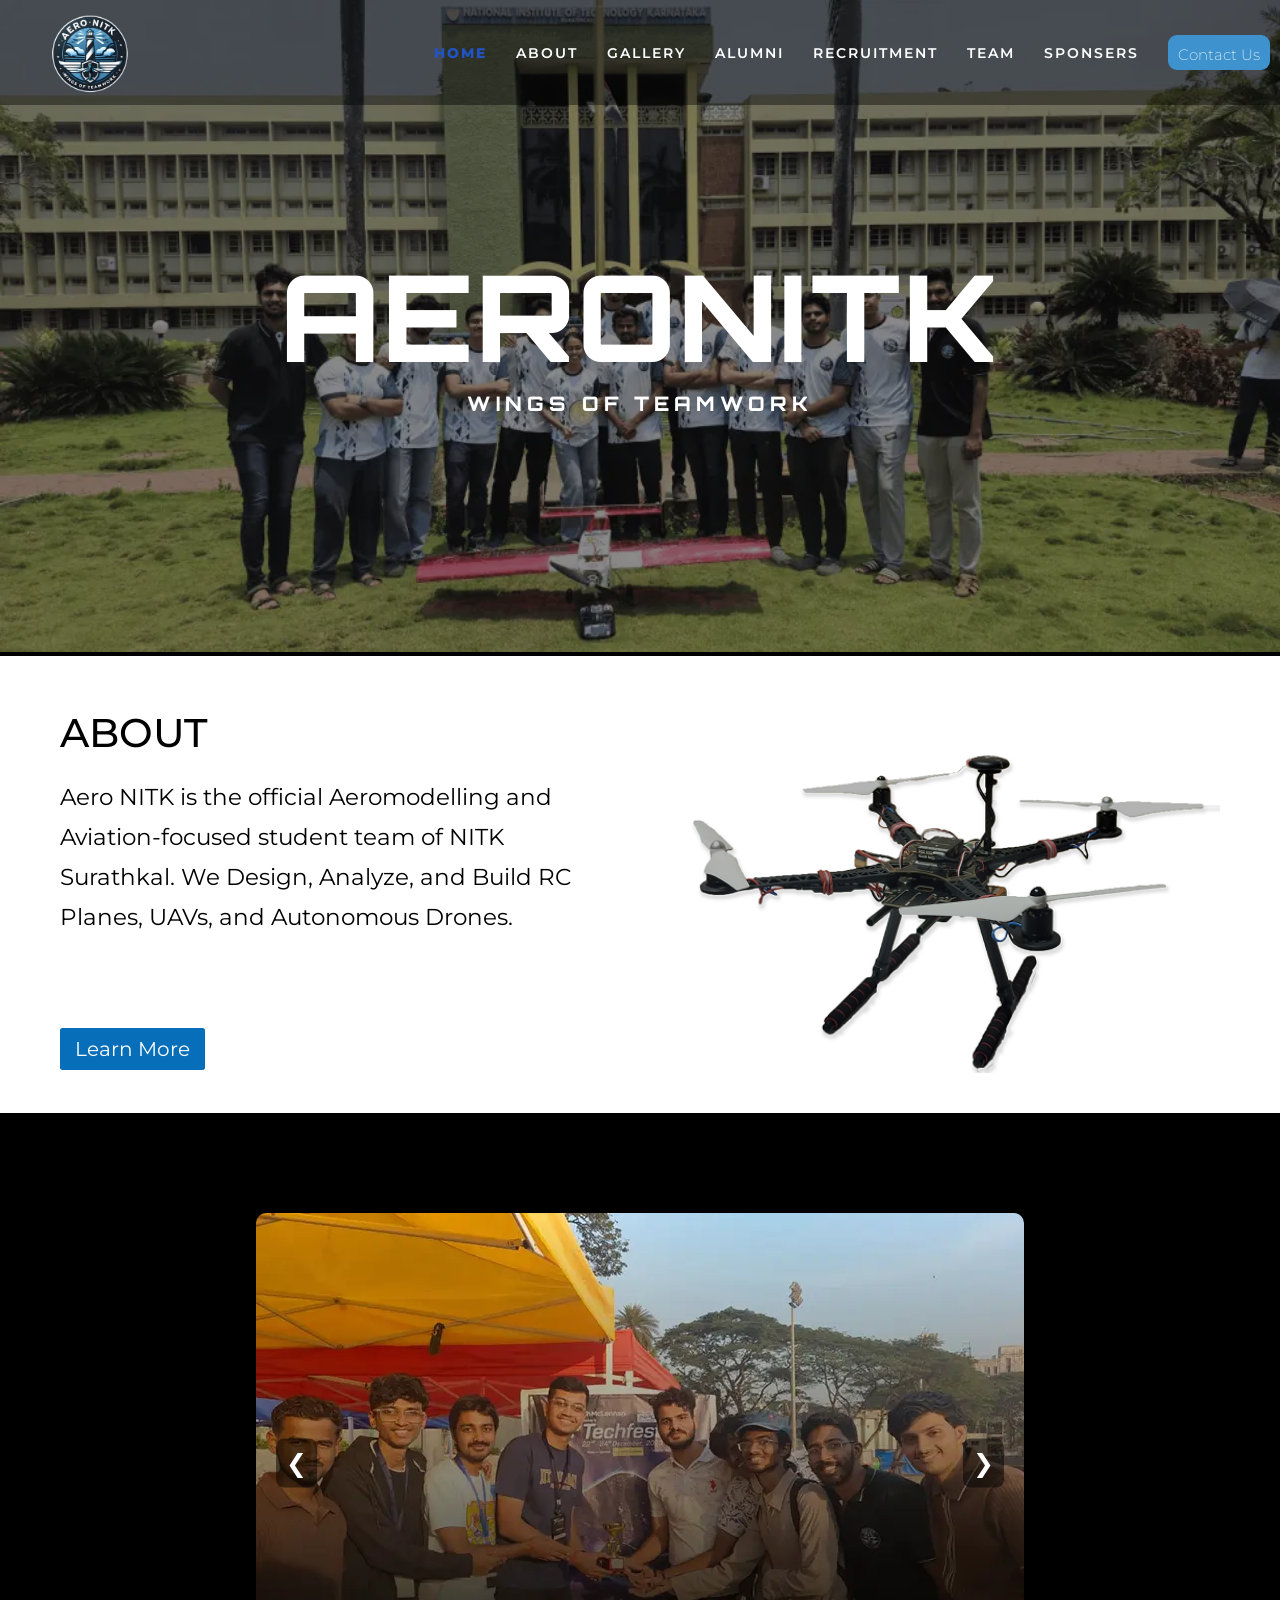
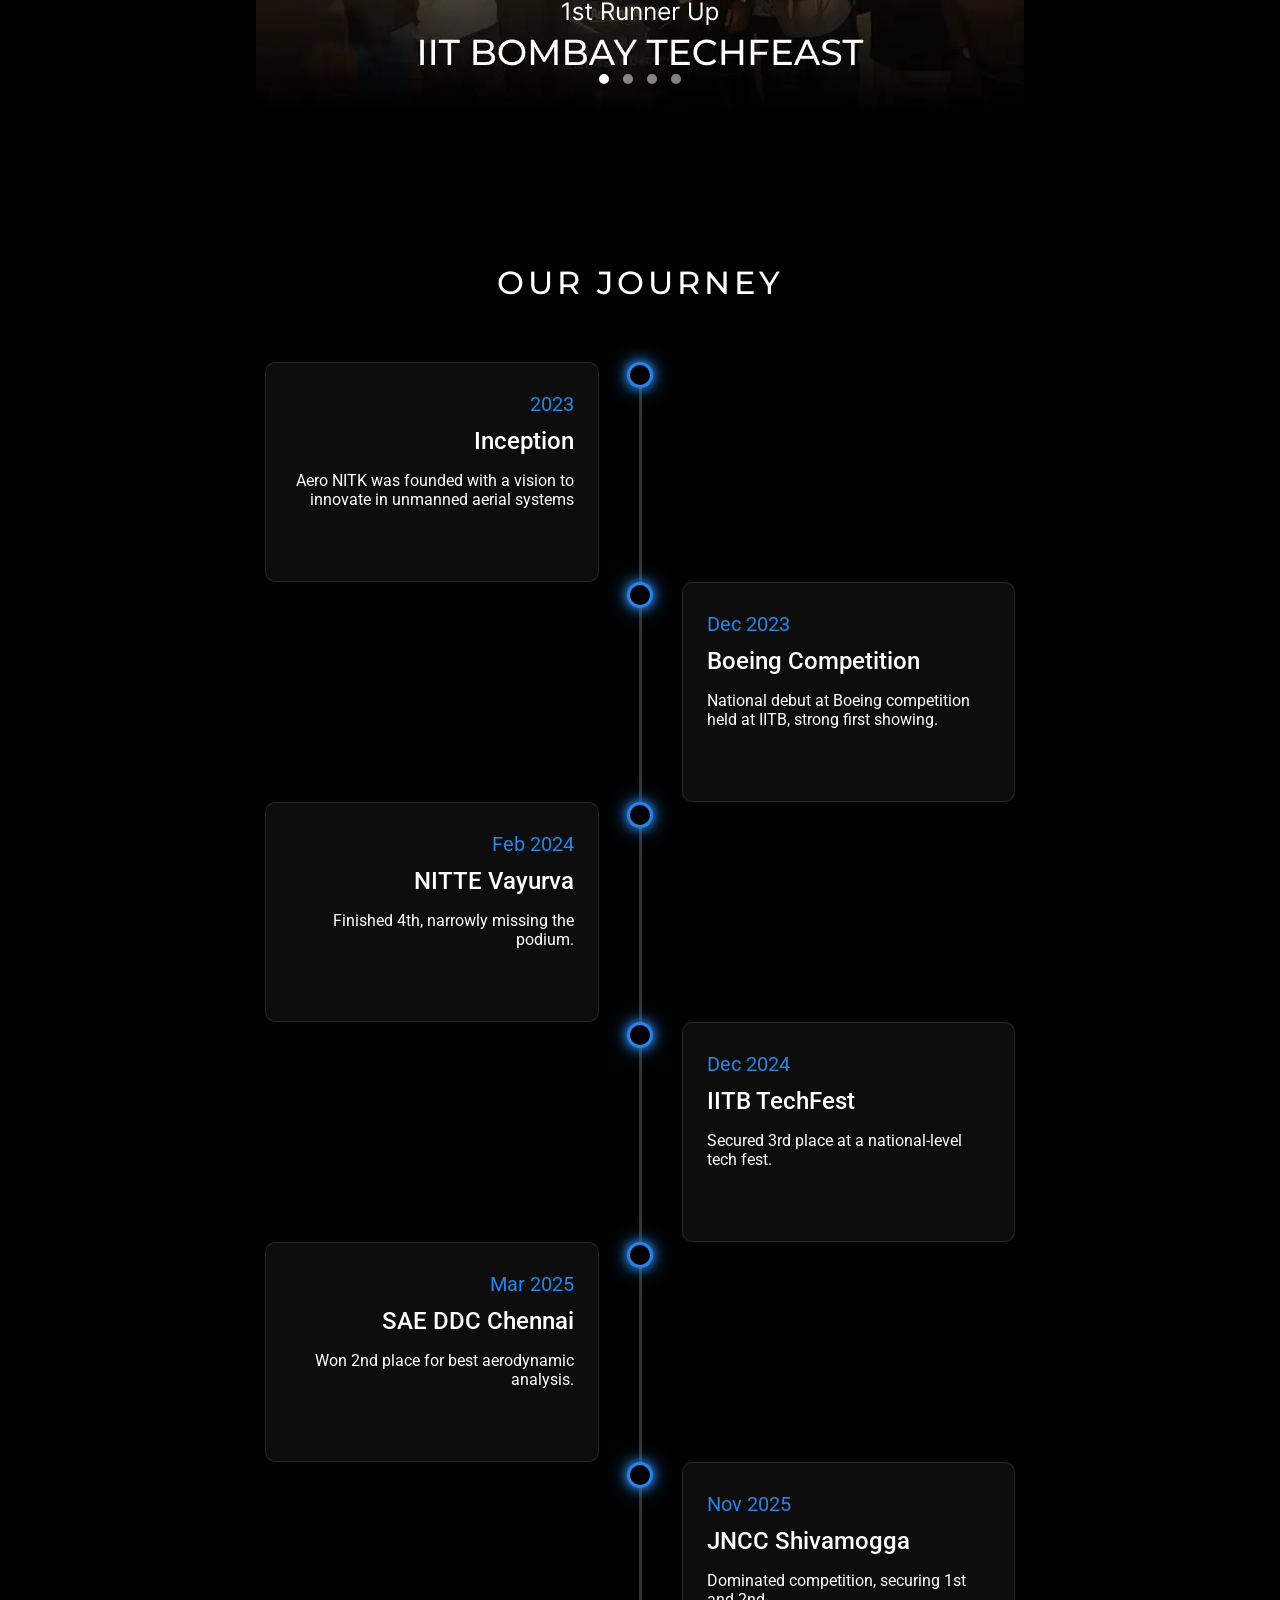
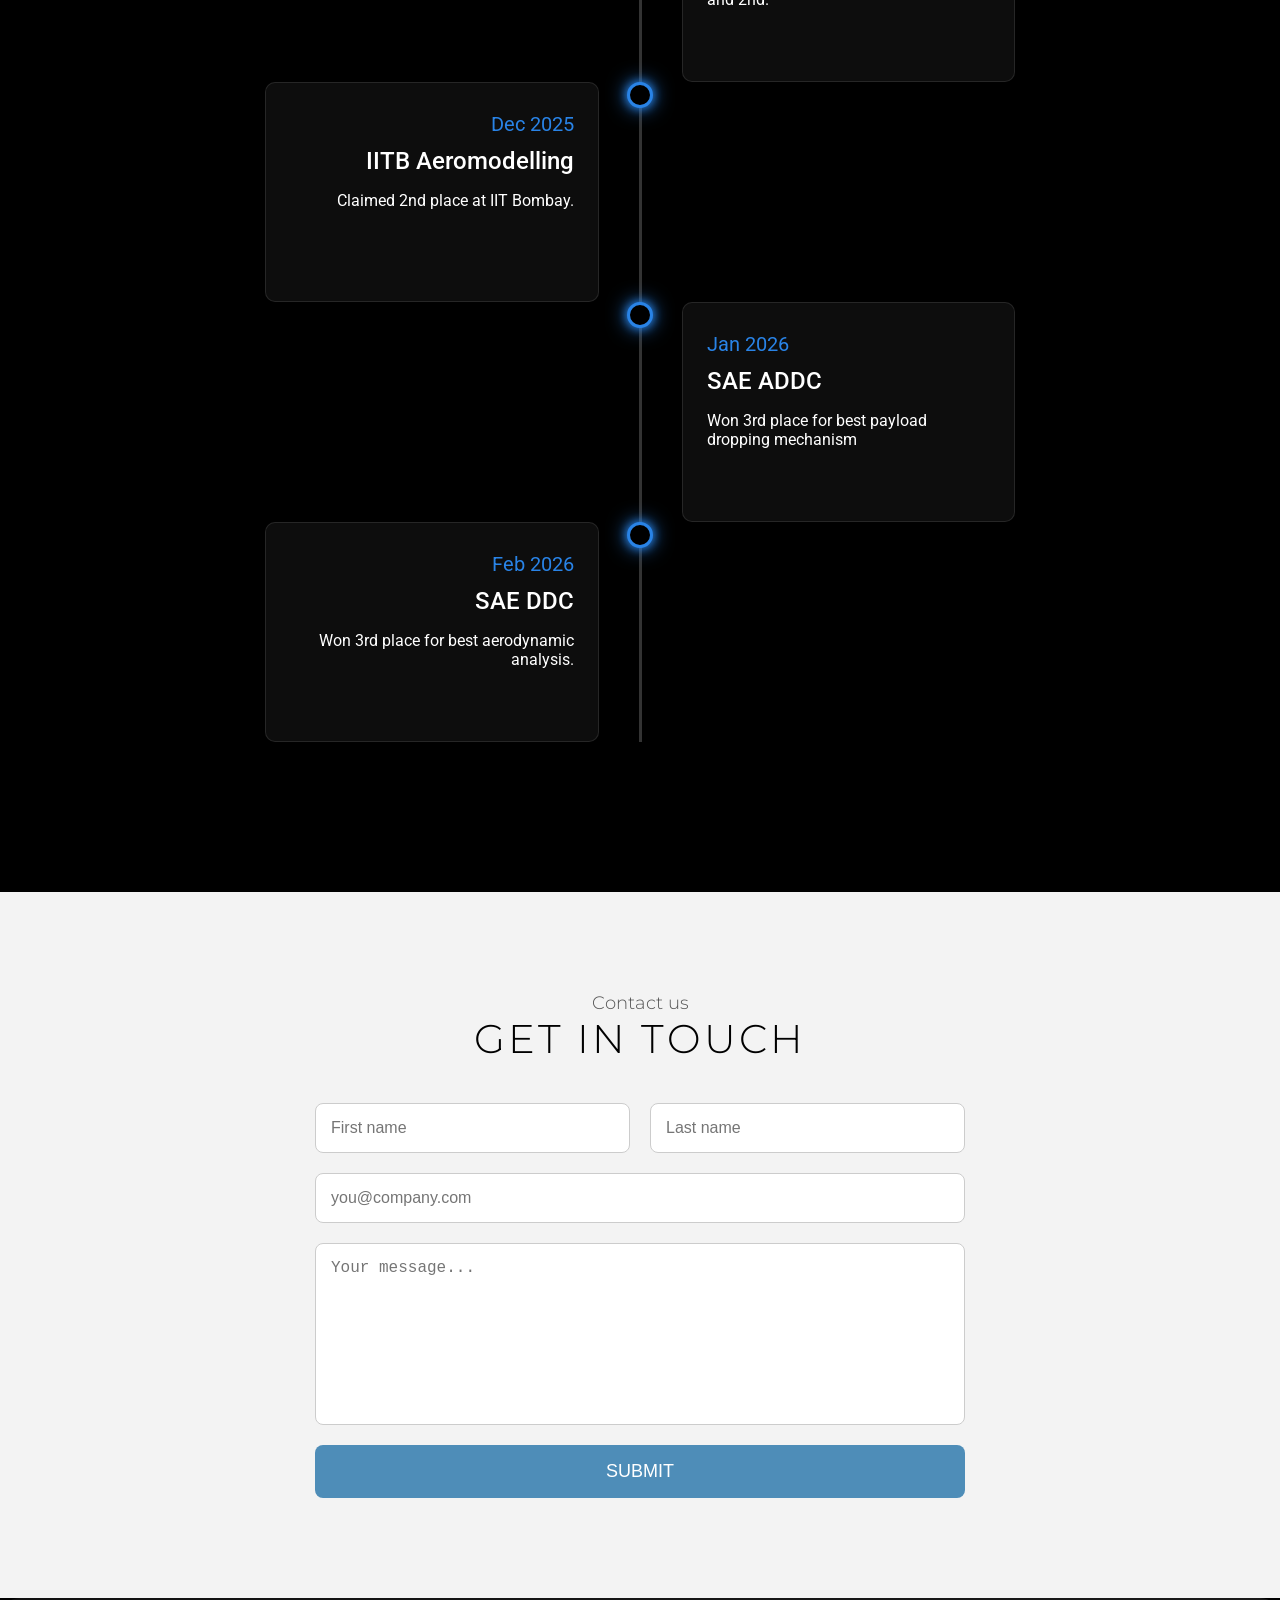
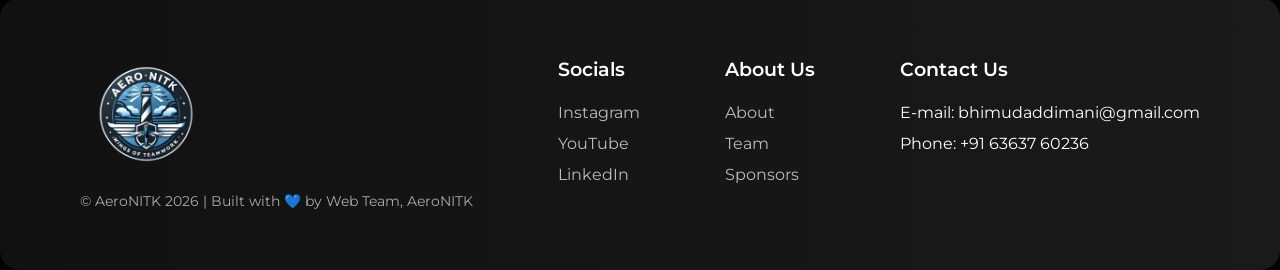
==== commit 4b0dbfc2: "add contact us and some imporvements" ====
--- a/aeronitk.html
+++ b/aeronitk.html
@@ -36,7 +36,7 @@
         <img class="hero-logo" src="Images/hero_background-BqpF_U2i.webp" alt="Hero Logo">
         <div class="overlay"><div class="hero-Title">AERONITK</div> <div class="hero-subtitle"> WINGS OF TEAMWORK </div></div>
     </div>
-    <div class="about-section">
+    <div class="about-section" id="about-section">
         <div class="about-content">
             <div class="about-text"><h2>ABOUT </h2>
             <p>Aero NITK is the official Aeromodelling and Aviation-focused student team of NITK Surathkal. We Design, Analyze, and Build RC Planes, UAVs, and Autonomous Drones.</p>
@@ -184,6 +184,27 @@
         </div>
     </div>
 
+    <div class="contact-section">
+
+  <p class="contact-small">Contact us</p>
+  <h2 class="contact-title">GET IN TOUCH</h2>
+
+  <form class="contact-form">
+
+    <div class="name-row">
+      <input type="text" placeholder="First name">
+      <input type="text" placeholder="Last name">
+    </div>
+
+    <input class="email" type="email" placeholder="you@company.com">
+
+    <textarea placeholder="Your message..."></textarea>
+
+    <button type="submit">SUBMIT</button>
+
+  </form>
+
+</div>
 
 
     <footer class="footer">
@@ -204,7 +225,7 @@
 
     <div class="footer-links">
       <h3>About Us</h3>
-      <a href="#">About</a>
+      <a href="#about-section">About</a>
       <a href="#">Team</a>
       <a href="#">Sponsors</a>
     </div>
--- a/CSS/aeronitk.css
+++ b/CSS/aeronitk.css
@@ -1,6 +1,12 @@
+html{
+  scroll-behavior: smooth;
+  scroll-padding-top: 90px;
+}
+
 body{
     
    background-color: black;
+   scroll-behavior: smooth;
 }
 .hero-img-section{
     position: relative;
@@ -250,3 +256,66 @@
 
 }
 
+.contact-section{
+    background:#f3f3f3;
+    padding:100px 20px;
+    text-align:center;
+    font-family:'Montserrat', sans-serif;
+}
+
+.contact-small{
+    font-size:18px;
+    color:#555;
+    font-family: 'Montserrat', sans-serif;
+    font-weight: 300;
+}
+
+.contact-title{
+    font-size:40px;
+    letter-spacing:3px;
+    margin-bottom:40px;
+    font-family: 'Montserrat', sans-serif;
+    font-weight: 300;
+}
+
+.contact-form{
+    max-width:650px;
+    margin:auto;
+    display:flex;
+    flex-direction:column;
+    gap:20px;
+}
+
+.name-row{
+    display:flex;
+    gap:20px;
+}
+
+.name-row input{
+    flex:1;
+}
+
+.contact-form input,
+.contact-form textarea{
+    padding:15px;
+    border-radius:8px;
+    border:1px solid #ccc;
+    font-size:16px;
+}
+
+textarea{
+    height:150px;
+    resize:none;
+}
+
+button{
+    background:#4e8db8;
+    color:white;
+    padding:16px;
+    border:none;
+    border-radius:8px;
+    font-size:18px;
+    cursor:pointer;
+}
+
+
--- a/CSS/timeline.css
+++ b/CSS/timeline.css
@@ -70,5 +70,14 @@
     border:solid;
     border-color:rgba(255, 255, 255, .1);
     border-width: 1px;
+    transition: 0.3s;
 }
+.timeline-component:hover{
+   
+    border-color:rgb(43, 56, 129);
+    box-shadow: 0 0 10px rgba(112, 129, 230, 0.2), 0 0 20px rgba(112, 129, 230, 0.2);
+    cursor: pointer;
+    transform: translateY(-5px);
+}
+ 
 
